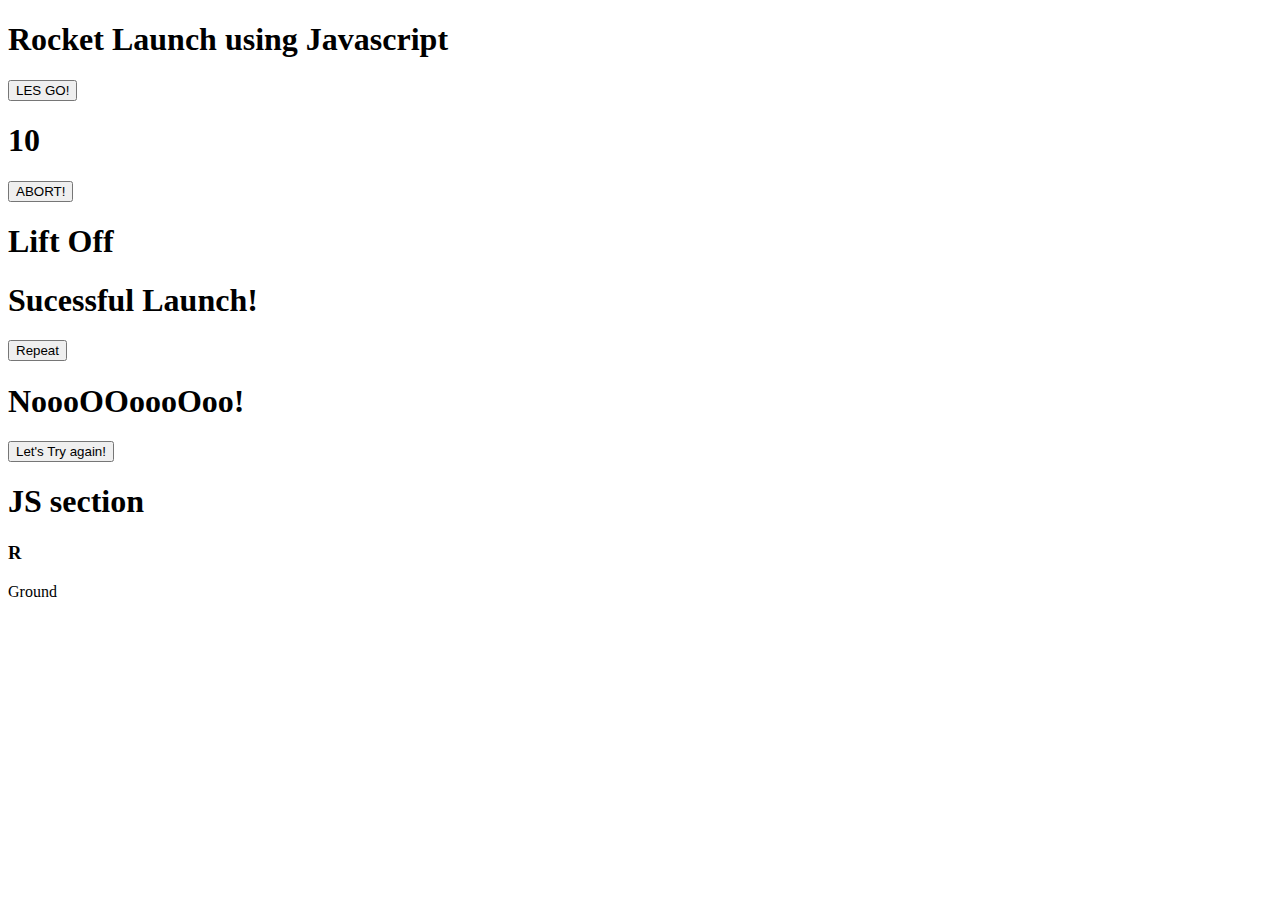
==== animationMain.html @ db75ac36 "set up main outline for launch animation" ====
<!DOCTYPE html>
<html>
<head>
	<title>Rocket Launch!</title>
	<script type="text/javascript" src="js/logic.js"></script>
	<link rel="stylesheet" type="text/css" href="css/mainStyle.css">
</head>
<body class="body-state1">

	<div class="left">
		<div class="state1">
			<h1>Rocket Launch using Javascript</h1>
			<!-- <a href="#" class="button" onclick="startCountDown();">Lauch!</a> -->
			<button class="startButton" onclick="changeState(2)">LES GO!</button>
		</div>

		<div class="state2">
			<h1 id="countDown">10</h1>
			<!-- <a href="#" class="button" onclick="startCountDown();">Lauch!</a> -->
			<button class="startButton" onclick="changeState(1)">ABORT!</button>
		</div>

		<div class="state3">
			<h1>Lift Off</h1>
		</div>

		<div class="state4">
			<h1 id="countDown">Sucessful Launch!</h1>
			<!-- <a href="#" class="button" onclick="startCountDown();">Lauch!</a> -->
			<button class="startButton" onclick="changeState(1)">Repeat</button>
		</div>

		<div class="state5">
			<h1 id="countDown">NoooOOoooOoo!</h1>
			<!-- <a href="#" class="button" onclick="startCountDown();">Lauch!</a> -->
			<button class="startButton" onclick="changeState(1)">Let's Try again!</button>
		</div>
		
	</div>
	<div class="right">
		<h1>JS section</h1>
		<div class="rocket">
			<h3>R</h3>
		</div>
		<div class="ground">
			<h7>Ground</h7>
		</div>
	</div>

</body>
</html>
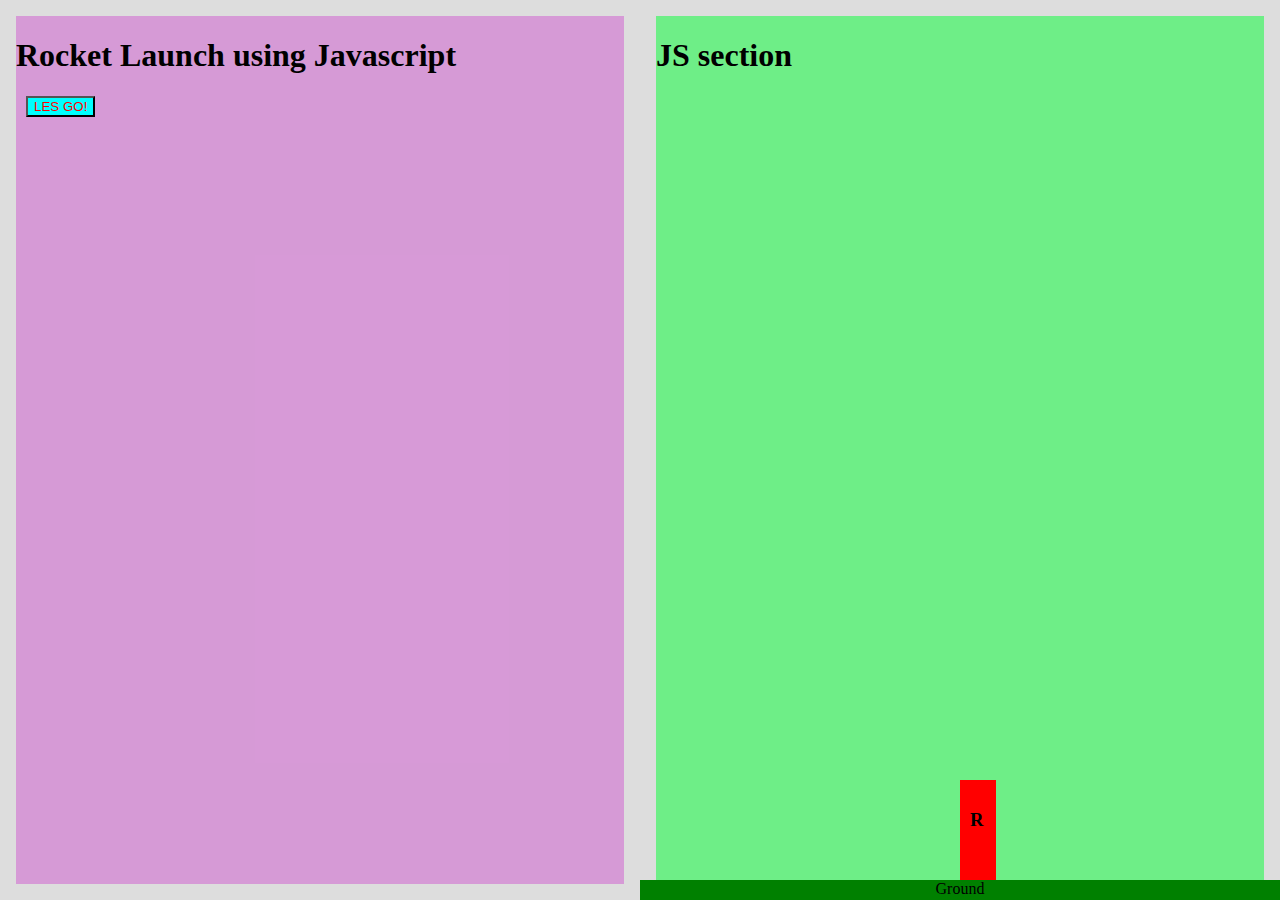
==== commit 8cd3dcf7: "Update animationMain.html" ====
--- a/animationMain.html
+++ b/animationMain.html
@@ -21,7 +21,7 @@
 		</div>
 
 		<div class="state3">
-			<h1>Lift Off</h1>
+			<h1>Lift Off!</h1>
 		</div>
 
 		<div class="state4">
--- a/css/mainStyle.css
+++ b/css/mainStyle.css
@@ -0,0 +1,96 @@
+html,body{
+	background-color: #ddd;
+	/*display: flex;*/
+	background-image: url(https://wallup.net/wp-content/uploads/2016/05/26/197921-digital_art-artwork-minimalism-gray_background-Sun-birds-palm_trees-deck_chairs-pier-sea-clouds.jpg);
+	background-position: center center;
+	background-attachment: fixed;
+	background-repeat: no-repeat;
+	background-size: cover;
+
+	display: grid;
+	grid-template-columns: 5fr 5fr;
+	margin: 0 auto;
+	height: 100vh; width: 100vw;
+
+
+}
+
+.left{
+	background-color: rgba(200,0,200,0.3);
+	margin: 1em;
+	/*padding: 1em;*/
+	/*position: fixed;*/
+	/*width: 50%;
+	height: 100%;
+	left: 0; left: 0;*/
+	
+
+}
+
+.right{
+	background-color: rgba(0,350,50,0.5);
+	margin: 1em;
+	/*padding: 1em;*/
+	/*position: fixed;*/
+	/*width: 50%;
+	height: 100%;
+	top: 0; right:;
+	*/
+}
+
+button.startButton{
+	margin-left: 10px;
+	color:#f00;
+	background-color: #0ff;
+	
+}
+
+.rocket{
+	position: absolute;
+	background-color: red;
+	padding:10px;
+	left: 75%;
+	bottom: 20px;
+	width: 1em;
+	height: 5em;
+	transition: bottom 10000ms;
+}
+
+.ground{
+	background-color: green;
+	position: absolute;
+	text-align: center;
+	bottom: 0;
+	right: 0;
+	width:50%;
+	height: 20px;
+}
+
+.rocket.flying{
+	bottom: 1000px;
+}
+
+
+.state1,.state2,.state3,.state4,.state5{
+	display: none;
+}
+
+body.body-state1 .state1{
+	display: block;
+}
+
+body.body-state2 .state2{
+	display: block;
+}
+
+body.body-state3 .state3{
+	display: block;
+}
+
+body.body-state4 .state4{
+	display: block;
+}
+
+body.body-state5 .state5{
+	display: block;
+}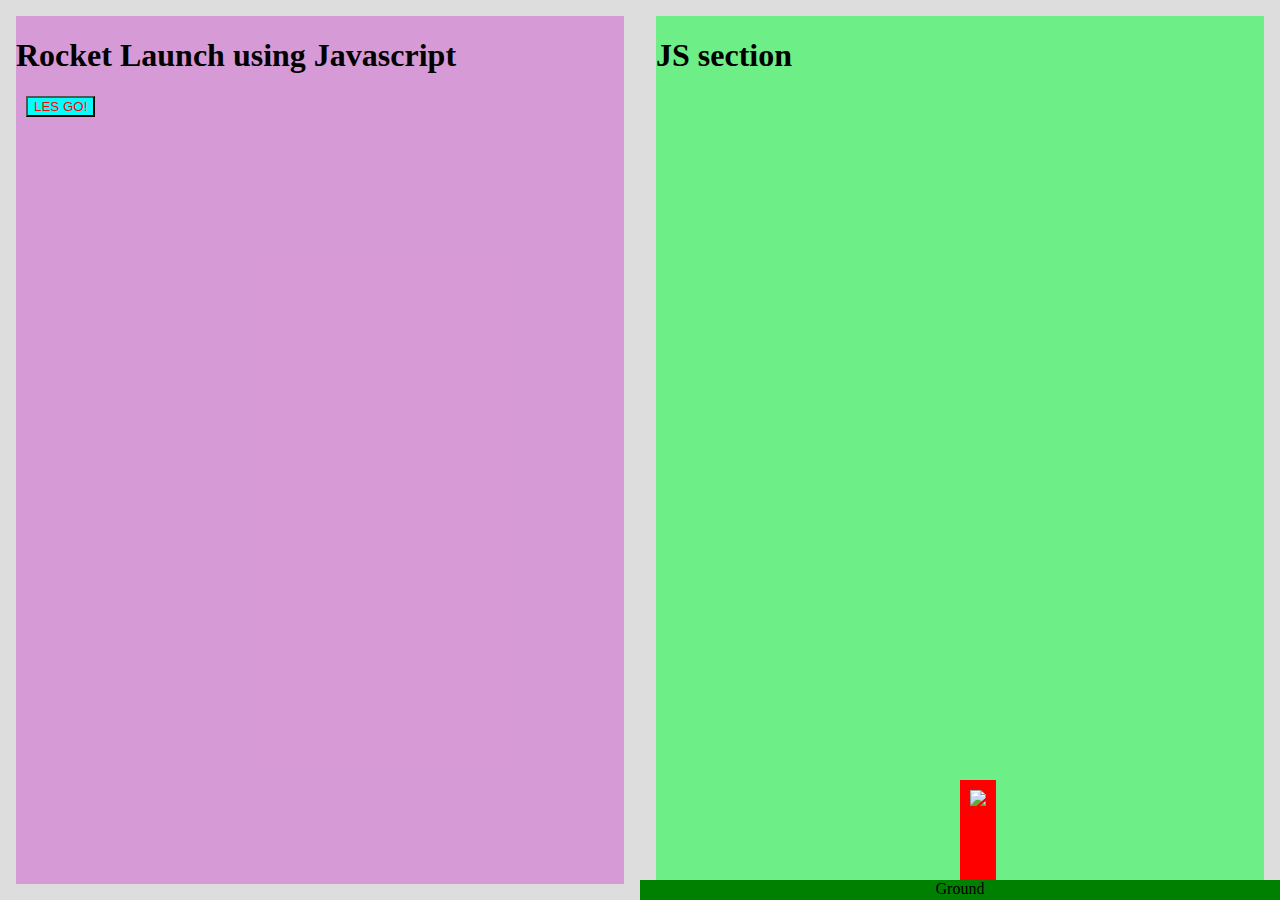
==== commit c0c9f355: "Update animationMain.html" ====
--- a/animationMain.html
+++ b/animationMain.html
@@ -40,7 +40,7 @@
 	<div class="right">
 		<h1>JS section</h1>
 		<div class="rocket">
-			<h3>R</h3>
+			<img src="img/2_1.jpg">
 		</div>
 		<div class="ground">
 			<h7>Ground</h7>
--- a/css/mainStyle.css
+++ b/css/mainStyle.css
@@ -66,7 +66,11 @@
 	height: 20px;
 }
 
-.rocket.flying{
+body.body-state1 .rocket{
+	transition:none ;
+}
+
+body.body-state3 .rocket, body.body-state4 .rocket{
 	bottom: 1000px;
 }
 
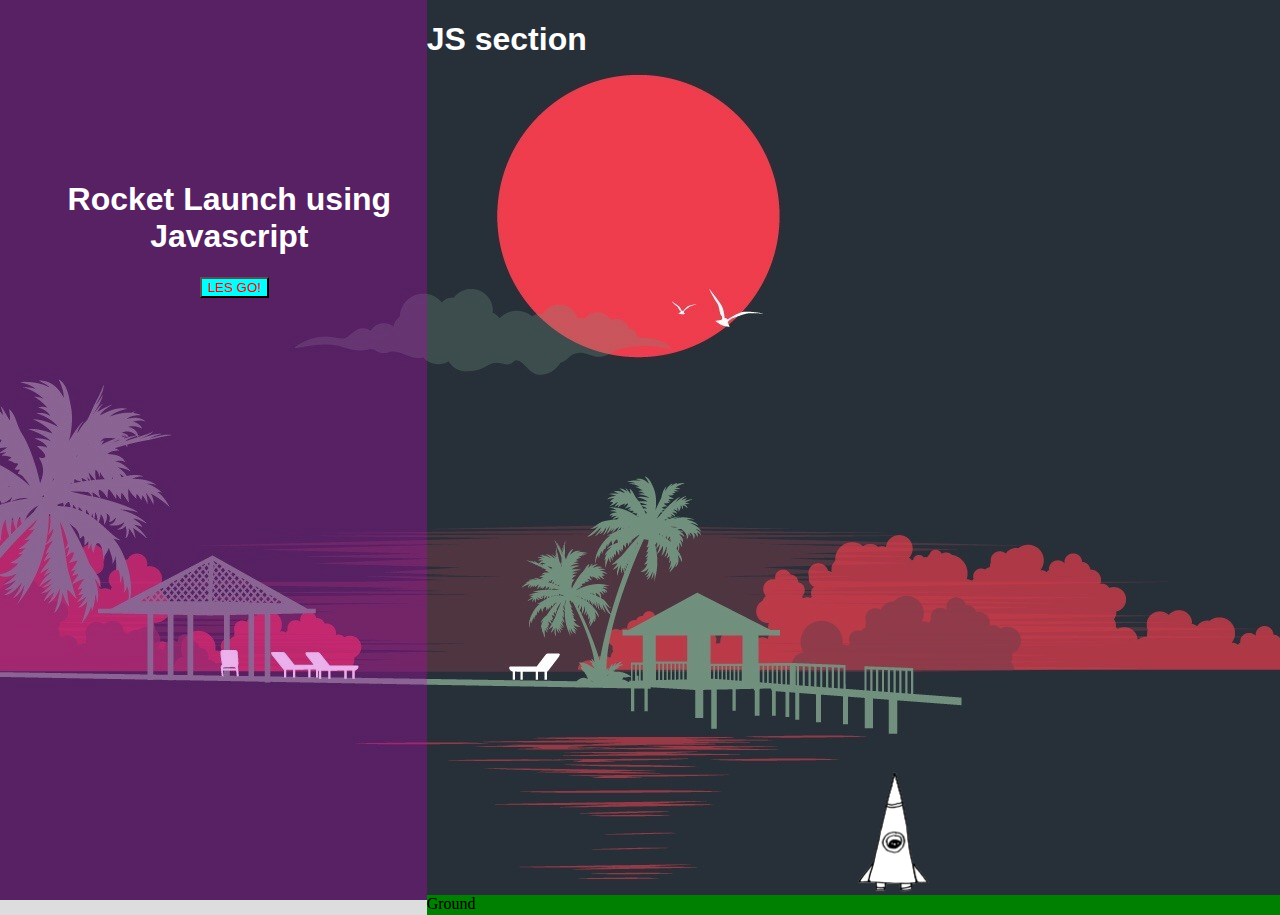
==== commit aab12620: "added some image elements and edited for positioning" ====
--- a/animationMain.html
+++ b/animationMain.html
@@ -25,7 +25,7 @@
 		</div>
 
 		<div class="state4">
-			<h1 id="countDown">Sucessful Launch!</h1>
+			<h1 id="countDown">Successful Launch!</h1>
 			<!-- <a href="#" class="button" onclick="startCountDown();">Lauch!</a> -->
 			<button class="startButton" onclick="changeState(1)">Repeat</button>
 		</div>
@@ -40,7 +40,7 @@
 	<div class="right">
 		<h1>JS section</h1>
 		<div class="rocket">
-			<img src="img/2_1.jpg">
+			<!-- <img src="img/rocket-state1.png"> -->
 		</div>
 		<div class="ground">
 			<h7>Ground</h7>
--- a/css/mainStyle.css
+++ b/css/mainStyle.css
@@ -1,42 +1,38 @@
 html,body{
 	background-color: #ddd;
 	/*display: flex;*/
-	background-image: url(https://wallup.net/wp-content/uploads/2016/05/26/197921-digital_art-artwork-minimalism-gray_background-Sun-birds-palm_trees-deck_chairs-pier-sea-clouds.jpg);
+	background-image: url(../img/bg_1.jpg);
 	background-position: center center;
 	background-attachment: fixed;
 	background-repeat: no-repeat;
 	background-size: cover;
 
 	display: grid;
-	grid-template-columns: 5fr 5fr;
+	grid-template-columns: 1fr 2fr;
 	margin: 0 auto;
 	height: 100vh; width: 100vw;
 
 
 }
 
+h1{
+	font-family: "Comic Sans MS",cursive, sans-serif;
+	color: #fff;
+}
+
 .left{
 	background-color: rgba(200,0,200,0.3);
-	margin: 1em;
-	/*padding: 1em;*/
-	/*position: fixed;*/
-	/*width: 50%;
-	height: 100%;
-	left: 0; left: 0;*/
-	
+	text-align: center;
+	padding-top: 10em;
+	padding-left: 2em;
 
 }
 
 .right{
-	background-color: rgba(0,350,50,0.5);
-	margin: 1em;
-	/*padding: 1em;*/
-	/*position: fixed;*/
-	/*width: 50%;
-	height: 100%;
-	top: 0; right:;
-	*/
+	
 }
+
+
 
 button.startButton{
 	margin-left: 10px;
@@ -47,31 +43,38 @@
 
 .rocket{
 	position: absolute;
-	background-color: red;
-	padding:10px;
-	left: 75%;
-	bottom: 20px;
-	width: 1em;
-	height: 5em;
-	transition: bottom 10000ms;
+
+	width: 71.5px; height: 136px;
+	background-color: blue; 
+	bottom: -8px;
+	left: 67%;
+	background: url('../img/rocket-state1.png');
+	background-repeat: no-repeat;
+	background-size: contain;
+	transition: bottom 15000ms;
 }
 
-.ground{
-	background-color: green;
-	position: absolute;
-	text-align: center;
-	bottom: 0;
-	right: 0;
-	width:50%;
-	height: 20px;
+body.body-state2 .rocket{
+	background-image: url('../img/rocket-state2.gif');
 }
+
+body.body-state3 .rocket{
+	background-image: url('../img/rocket-state3.gif');
+}
+
+body.body-state5 .rocket{
+	background-image: url('../img/boom.png');
+	width: 209px; height: 200px;
+	left: 66%
+}
+
 
 body.body-state1 .rocket{
 	transition:none ;
 }
 
 body.body-state3 .rocket, body.body-state4 .rocket{
-	bottom: 1000px;
+	bottom: 5000px;
 }
 
 
@@ -97,4 +100,12 @@
 
 body.body-state5 .state5{
 	display: block;
-}+}
+
+.ground{
+	background-color: green;
+	position: absolute;
+	bottom: -15px;
+	width:80%;
+	height: 20px;
+}
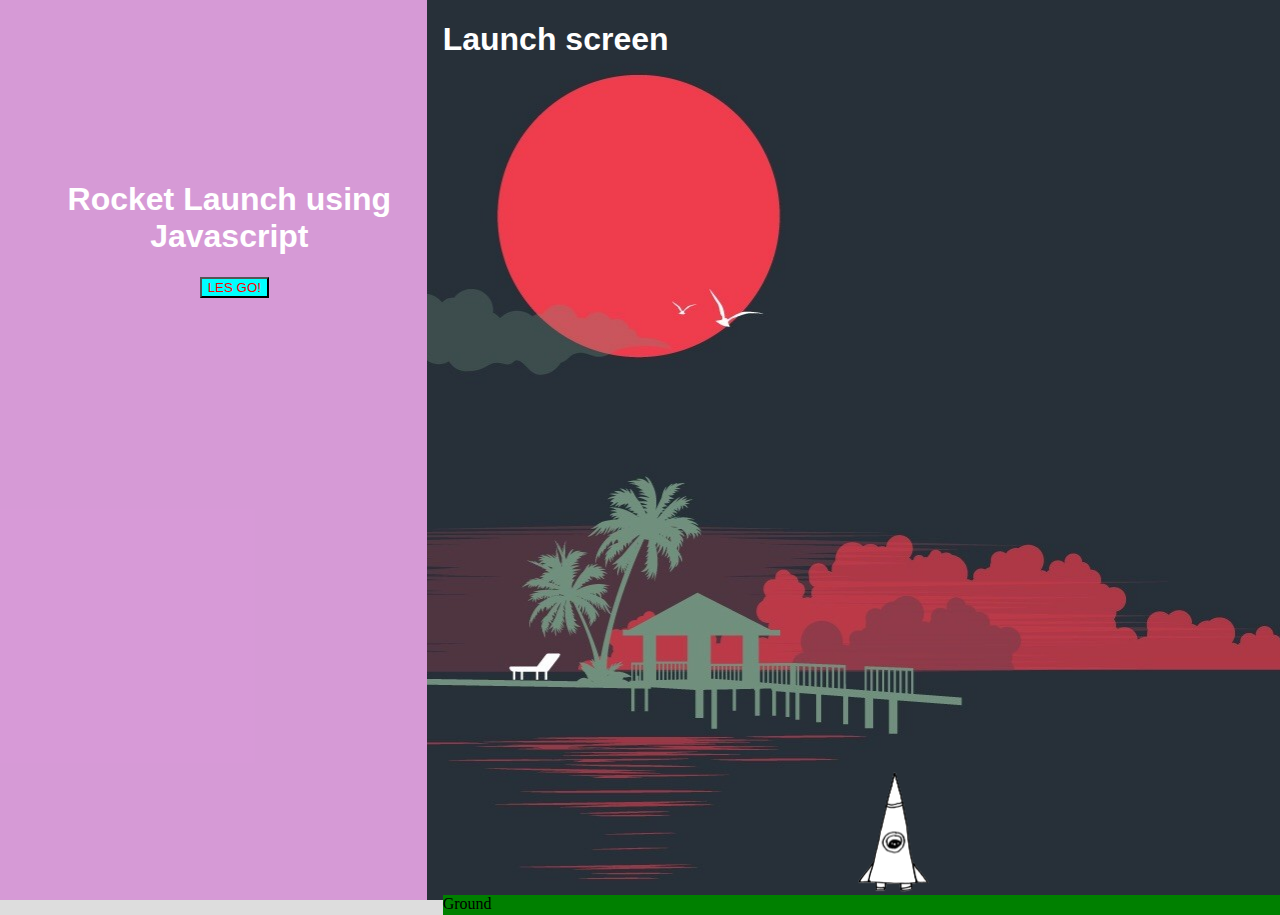
==== commit b9f27bcb: "Cleaned up code" ====
--- a/animationMain.html
+++ b/animationMain.html
@@ -35,16 +35,23 @@
 			<!-- <a href="#" class="button" onclick="startCountDown();">Lauch!</a> -->
 			<button class="startButton" onclick="changeState(1)">Let's Try again!</button>
 		</div>
+
 		
 	</div>
 	<div class="right">
-		<h1>JS section</h1>
+		<h1>Launch screen</h1>
+		
 		<div class="rocket">
 			<!-- <img src="img/rocket-state1.png"> -->
 		</div>
+		
 		<div class="ground">
 			<h7>Ground</h7>
 		</div>
+
+		<div class="content1" id="content1"></div>
+		<div class="content2" id="content2"></div>
+
 	</div>
 
 </body>
--- a/css/mainStyle.css
+++ b/css/mainStyle.css
@@ -1,7 +1,6 @@
 html,body{
 	background-color: #ddd;
-	/*display: flex;*/
-	background-image: url(../img/bg_1.jpg);
+	/*background-image: url(../img/bg_1.jpg);*/
 	background-position: center center;
 	background-attachment: fixed;
 	background-repeat: no-repeat;
@@ -29,7 +28,13 @@
 }
 
 .right{
-	
+	background-image: url(../img/bg_1.jpg);
+	background-position: center center;
+	background-attachment: fixed;
+	background-repeat: no-repeat;
+	background-size: cover;
+	padding-left: 1em;
+
 }
 
 
@@ -39,6 +44,34 @@
 	color:#f00;
 	background-color: #0ff;
 	
+}
+
+.content1{
+	position: absolute;
+	top: 13em;
+	left: 75%;
+	background: url('../img/cant-wait.png') no-repeat 0 0;
+	width: 204px;
+	height: 65px;
+	display: none;
+}
+
+.content1.show{
+	display: block;
+}
+
+.content2{
+	position: absolute;
+	top: 13em;
+	left: 49%;
+	background: url('../img/nervous.png') no-repeat 0 0;
+	width: 241px;
+	height: 120px;
+	display: none;
+}
+
+.content2.show{
+	display: block;
 }
 
 .rocket{
@@ -65,7 +98,7 @@
 body.body-state5 .rocket{
 	background-image: url('../img/boom.png');
 	width: 209px; height: 200px;
-	left: 66%
+	left: 62%
 }
 
 
@@ -73,34 +106,28 @@
 	transition:none ;
 }
 
+
+
+
+
+
 body.body-state3 .rocket, body.body-state4 .rocket{
 	bottom: 5000px;
 }
 
 
-.state1,.state2,.state3,.state4,.state5{
-	display: none;
-}
+.state1,.state2,.state3,.state4,.state5{display: none;}
 
-body.body-state1 .state1{
-	display: block;
-}
+body.body-state1 .state1{display: block;}
 
-body.body-state2 .state2{
-	display: block;
-}
+body.body-state2 .state2{display: block;}
 
-body.body-state3 .state3{
-	display: block;
-}
+body.body-state3 .state3{display: block;}
 
-body.body-state4 .state4{
-	display: block;
-}
+body.body-state4 .state4{display: block;}
 
-body.body-state5 .state5{
-	display: block;
-}
+body.body-state5 .state5{display: block;}
+
 
 .ground{
 	background-color: green;
